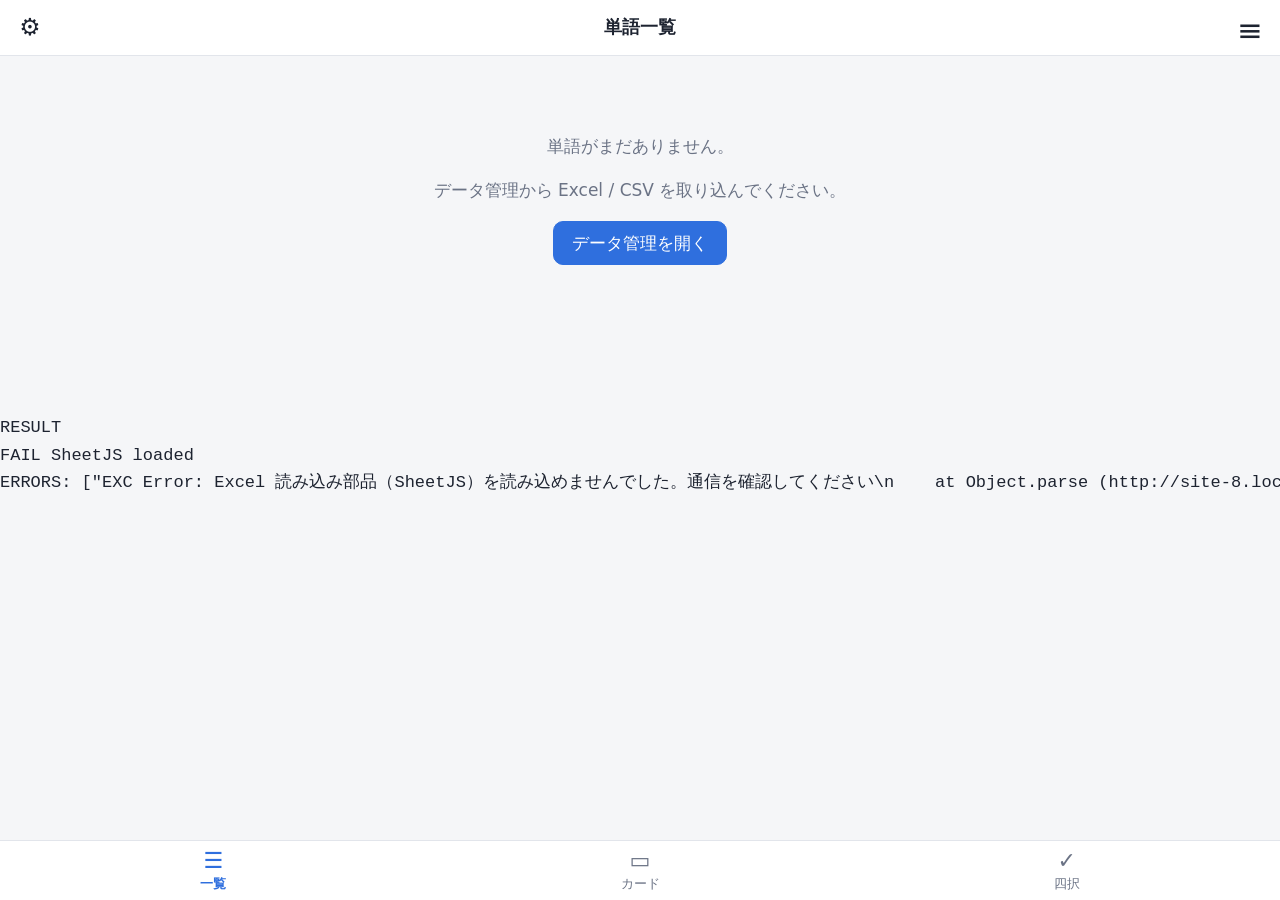
==== tests/app-test.html @ 32b2f0ba "自動テストを tests/ に追加 サンプルの単語で 一覧・絞り込み・カード・四択・バックアップ を自動で操作して確かめる（29項目）。  Co-Authored-By: Claude Opus 5." ====
<!doctype html>
<html lang="ja">
<head>
  <meta charset="utf-8">
  <meta name="viewport" content="width=device-width, initial-scale=1, viewport-fit=cover">
  <meta name="theme-color" content="#ffffff" media="(prefers-color-scheme: light)">
  <meta name="theme-color" content="#1c2029" media="(prefers-color-scheme: dark)">
  <meta name="apple-mobile-web-app-capable" content="yes">
  <meta name="mobile-web-app-capable" content="yes">
  <meta name="apple-mobile-web-app-title" content="英単語カード">
  <meta name="format-detection" content="telephone=no">
  <title>英単語カード</title>
  <link rel="stylesheet" href="../css/style.css">
</head>
<body>
  <header class="topbar">
    <button type="button" id="btn-manage" class="icon-btn" aria-label="データ管理">⚙</button>
    <h1 id="title">英単語カード</h1>
    <button type="button" id="btn-filter" class="icon-btn" aria-label="絞り込み">≡</button>
  </header>

  <main>
    <section id="view-list" class="view"></section>
    <section id="view-card" class="view" hidden></section>
    <section id="view-quiz" class="view" hidden></section>
    <section id="view-manage" class="view" hidden></section>
  </main>

  <nav class="tabbar">
    <button type="button" data-view="list"><span class="tab-icon">☰</span>一覧</button>
    <button type="button" data-view="card"><span class="tab-icon">▭</span>カード</button>
    <button type="button" data-view="quiz"><span class="tab-icon">✓</span>四択</button>
  </nav>

  <div id="filter-sheet" class="sheet" hidden>
    <div class="sheet-backdrop"></div>
    <div class="sheet-body" role="dialog" aria-label="絞り込み"></div>
  </div>

  <div id="toast" role="status" aria-live="polite"></div>

  <!-- テスト用：このページ（file://）の記録を消して、まっさらな状態から始める -->
  <script>Object.keys(localStorage).filter(k => k.startsWith("ewc.")).forEach(k => localStorage.removeItem(k));</script>
<script src="https://cdn.sheetjs.com/xlsx-0.20.3/package/dist/xlsx.full.min.js" integrity="sha384-EnyY0/GSHQGSxSgMwaIPzSESbqoOLSexfnSMN2AP+39Ckmn92stwABZynq1JyzdT" crossorigin="anonymous"></script>
  <script src="../js/ui.js"></script>
  <script src="../js/store.js"></script>
  <script src="../js/importer.js"></script>
  <script src="../js/filter.js"></script>
  <script src="../js/list.js"></script>
  <script src="../js/card.js"></script>
  <script src="../js/quiz.js"></script>
  <script src="../js/manage.js"></script>
  <script src="../js/app.js"></script>
<pre id="out"></pre>
<script>
const out = [];
const errs = [];
window.addEventListener('error', e => errs.push(e.message));
const log = (name, ok, extra='') => out.push((ok ? 'OK   ' : 'FAIL ') + name + ' ' + extra);
const $ = s => document.querySelector(s);
const $$ = s => [...document.querySelectorAll(s)];
try {
  log('SheetJS loaded', typeof XLSX !== 'undefined');
  const csv = `ID,英単語,日本語の意味,英語の意味,分類タグ,品詞,Unit,語の形
1,cook,料理する,to prepare food by heating it,料理,動詞,1,cook - cooked - cooked
2,boil,ゆでる・沸騰させる,to heat a liquid until it bubbles,料理,動詞,1,boil - boiled - boiled
3,recipe,レシピ・作り方,a set of instructions for cooking a dish,料理;本,名詞,1,
4,delicious,とてもおいしい,having a very pleasant taste,料理,形容詞,1,
5,ingredient,材料,one of the foods used to make a dish,料理,名詞,1,
6,go,行く,to move to another place,移動,動詞,2,go - went - gone
7,arrive,到着する,to reach a place,移動,動詞,2,arrive - arrived - arrived
8,station,駅,a place where trains stop,移動;建物,名詞,2,
9,quickly,速く,at a fast speed,,副詞,2,
10,ticket,切符,a piece of paper that lets you travel,移動,名詞,2,
11,heavy,重い,weighing a lot,,形容詞,3,heavy - heavier - heaviest
12,borrow,借りる,to take something and promise to return it,本,動詞,3,borrow - borrowed - borrowed
13,library,図書館,a building where you can read or borrow books,本；建物,名詞,3,
14,carefully,注意深く,,,副詞,3,
15,,エラー確認用の行,,,名詞,3,`;
  const rows = Importer.parse(new TextEncoder().encode(csv).buffer, 'x.csv');
  const r = Importer.analyze(rows);
  log('analyze counts', r.added.length === 14 && r.errors.length === 1, JSON.stringify({a:r.added.length,u:r.updated.length,e:r.errors}));
  log('tags split (full-width ;)', JSON.stringify(Store.word ? r.added[12].tags : '') === '["本","建物"]', JSON.stringify(r.added[12].tags));
  Importer.apply(r); App.dataChanged();
  const r2 = Importer.analyze(rows);
  log('reimport unchanged', r2.added.length === 0 && r2.updated.length === 0 && r2.unchanged === 14);

  App.show('list');
  log('list rows', $$('.word-item').length === 14);
  $('.word-row').click();
  log('expand', !!$('.word-item.open .mem-buttons'));
  $('.word-item.open [data-memory="3"]').click();
  log('memory set from list', Store.state('1').memory === 3 && Store.logCount() === 1);

  $('#btn-filter').click();
  [...$$('.chip')].find(c => c.dataset.group === 'pos' && c.dataset.value === '名詞').click();
  log('filter live count', $('.sheet-foot b').textContent === '5', $('.sheet-foot b').textContent);
  $('[data-action="apply"]').click();
  log('filter applied to list', $$('.word-item').length === 5 && $('#btn-filter').classList.contains('active'));
  $('#btn-filter').click(); $('[data-action="reset"]').click(); $('[data-action="apply"]').click();
  log('filter reset', $$('.word-item').length === 14);

  App.show('card');
  log('card front', $('.card-word').textContent === 'cook' && !$('.flashcard .detail'));
  $('#view-card [data-action="flip"]').click();
  log('card back + seen', !!$('.flashcard .detail') && Store.state('1').seen === 1);
  $('#view-card [data-memory="2"]').click();
  log('card next', $('#view-card .card-word').textContent === 'boil' && Store.state('1').memory === 2, $('main .view:not([hidden]) .progress-text').textContent);

  App.show('quiz');
  [...$$('.chip')].find(c => c.dataset.dir === 'reverse').click();
  log('reverse pool excludes no-en', $('.panel p.gap b').textContent === '13');
  [...$$('.chip')].find(c => c.dataset.dir === 'forward').click();
  [...$$('.chip')].find(c => c.dataset.count === '5').click();
  $('[data-action="start"]').click();
  log('quiz question', $$('.option').length === 4, $('main .view:not([hidden]) .progress-text').textContent);
  const texts = $$('.option').map(o => o.textContent);
  log('options distinct', new Set(texts).size === 4, texts.join(' / '));
  const realNow = Date.now; let off = 0; Date.now = () => realNow() + off;
  $('#view-quiz .option').click(); const logsBefore = Store.logCount(); $('#view-quiz [data-memory]').click();
  log('memory blocked right after answer', Store.logCount() === logsBefore && $$('#view-quiz .option:disabled').length === 4);
  off += 1000; $('#view-quiz [data-memory="1"]').click();
  log('memory press advances', $('main .view:not([hidden]) .progress-text').textContent.startsWith('2'));
  for (let i = 1; i < 5; i++) { $('#view-quiz .option').click(); off += 1000; $('#view-quiz [data-memory="1"]').click(); }
  log('quiz result', !!$('.score'), $('.score')?.textContent.replace(/\s+/g,' '));

  App.show('list');
  log('unit groups', $$('#view-list .group-unit').length === 3 && $$('#view-list .word-item').length === 14, $$('#view-list .group-unit').map(x=>x.textContent).join('|'));
  log('tag groups', $$('#view-list .group-tag').map(x=>x.textContent).join('|') === '#料理|#移動|タグなし|#本|タグなし', $$('#view-list .group-tag').map(x=>x.textContent).join('|'));
  log('en shown in row', $$('#view-list .word-def').length === 13);
  App.show('quiz');
  $('#view-quiz [data-action="setup"]').click();
  [...$$('#view-quiz .chip')].find(c => c.dataset.dir === 'en').click();
  $('#view-quiz [data-action="start"]').click();
  const opts = $$('#view-quiz .option').map(o => o.textContent);
  log('en-def question', opts.length === 4 && opts.every(t => /^[a-z ]+$/i.test(t)), opts.join(' / '));
  window.confirm = () => true;
  $('#view-quiz [data-action="quit"]').click();
  log('quit back to setup', !!$('#view-quiz [data-action="start"]'));
  window.confirm = () => false;
  const before = JSON.stringify(Object.fromEntries(Store.wordList().map(w => [w.id, Store.state(w.id)])));
  Store.rebuildStates();
  const after = JSON.stringify(Object.fromEntries(Store.wordList().map(w => [w.id, Store.state(w.id)])));
  log('rebuild from logs matches', before === after);
  const data = Store.exportData();
  Store.importData(JSON.parse(JSON.stringify(data)));
  log('export/import roundtrip', Store.logCount() === data.logs.length, 'logs=' + data.logs.length);
  const evil = { logs: [
    { at: 'x', id: '1', type: 'memory_change', detail: { from: 1, to: '<img src=x onerror=alert(1)>' } },
    { at: 'x', id: '2', type: 'hack' },
    { at: 'x', id: '3', type: 'memory_change', detail: { from: 1, to: 4 } },
  ], states: { '1': { memory: '<b>x</b>' } } };
  const skipped = Store.importData(evil);
  log('bad logs rejected', skipped === 2 && Store.state('1').memory === 1 && Store.state('3').memory === 4, 'skipped=' + skipped);
  log('SheetJS version', XLSX.version === '0.20.3', XLSX.version);
  App.show('manage');
  log('manage renders', !!$('#reset-all'));
} catch (e) { errs.push('EXC ' + e.stack); }
document.getElementById('out').textContent = 'RESULT\n' + out.join('\n') + '\nERRORS: ' + JSON.stringify(errs);
</script>
</body></html>
---- css/style.css ----
/* ===== 色とサイズの決まりごと ===== */
:root {
  --bg: #f5f6f8;
  --surface: #ffffff;
  --text: #1d2330;
  --muted: #6b7385;
  --line: #e2e5eb;
  --accent: #2f6fde;
  --accent-text: #ffffff;
  --good: #1f9d55;
  --bad: #d64545;
  --mem-1: #d64545;
  --mem-2: #e08a1e;
  --mem-3: #2f6fde;
  --mem-4: #1f9d55;
  --radius: 12px;
  --bar-h: 56px;
  --tab-h: 60px;
  /* ノッチ・ホームバーの分の余白 */
  --safe-top: env(safe-area-inset-top, 0px);
  --safe-bottom: env(safe-area-inset-bottom, 0px);
  color-scheme: light;
}

/* ダークの色。「自動」では端末の設定に合わせ、データ管理で選べば data-theme で固定する */
@media (prefers-color-scheme: dark) {
  :root:not([data-theme="light"]) {
    --bg: #12151b;
    --surface: #1c2029;
    --text: #e8ebf2;
    --muted: #9aa3b5;
    --line: #2c3240;
    --accent: #5b8ff0;
    --good: #3fbf76;
    --bad: #ef6b6b;
    --mem-1: #ef6b6b;
    --mem-2: #f0a443;
    --mem-3: #5b8ff0;
    --mem-4: #3fbf76;
    color-scheme: dark;
  }
}

:root[data-theme="dark"] {
  --bg: #12151b;
  --surface: #1c2029;
  --text: #e8ebf2;
  --muted: #9aa3b5;
  --line: #2c3240;
  --accent: #5b8ff0;
  --good: #3fbf76;
  --bad: #ef6b6b;
  --mem-1: #ef6b6b;
  --mem-2: #f0a443;
  --mem-3: #5b8ff0;
  --mem-4: #3fbf76;
  color-scheme: dark;
}

/* ===== 土台 ===== */
* { box-sizing: border-box; }

/* 文字の大きさの基準。rem で書いた大きさは、すべてこれに比例する */
html { font-size: 17px; }

html, body { margin: 0; }

body {
  background: var(--bg);
  color: var(--text);
  font-family: system-ui, -apple-system, "Hiragino Sans", "Noto Sans JP", sans-serif;
  font-size: 1rem;
  line-height: 1.6;
  -webkit-tap-highlight-color: transparent;
}

/* パネルを開いている間は後ろの画面を動かさない */
body.no-scroll { overflow: hidden; }

button, select, input { font: inherit; color: inherit; }

/* ダブルタップでの拡大を止め、タップへの反応を速くする */
button, label, select { touch-action: manipulation; }

/* 押した手ごたえ */
button:not(:disabled):active, label.btn:active { transform: scale(.97); }

main {
  max-width: 600px;
  margin: 0 auto;
  padding: calc(var(--bar-h) + var(--safe-top) + 12px) 16px calc(var(--tab-h) + var(--safe-bottom) + 24px);
}

h2 { font-size: 1.05rem; margin: 0 0 8px; }

.muted { color: var(--muted); font-size: .9rem; }
.center { text-align: center; }
.gap { margin-top: 16px; }

/* ===== 上のバー ===== */
.topbar {
  position: fixed;
  inset: 0 0 auto 0;
  height: calc(var(--bar-h) + var(--safe-top));
  display: flex;
  align-items: center;
  justify-content: space-between;
  padding: var(--safe-top) max(8px, env(safe-area-inset-right, 0px)) 0 max(8px, env(safe-area-inset-left, 0px));
  background: var(--surface);
  border-bottom: 1px solid var(--line);
  z-index: 10;
}

.topbar h1 { font-size: 1.05rem; margin: 0; }

.icon-btn {
  position: relative;
  width: 44px;
  height: 44px;
  border: none;
  background: none;
  font-size: 1.4rem;
  border-radius: 50%;
  cursor: pointer;
}

#btn-filter { font-size: 1.8rem; }
#btn-filter.active { color: var(--accent); }

/* 絞り込み中の印 */
#btn-filter.active::after {
  content: "";
  position: absolute;
  top: 8px;
  right: 8px;
  width: 8px;
  height: 8px;
  border-radius: 50%;
  background: var(--accent);
}

/* ===== 下のタブ ===== */
.tabbar {
  position: fixed;
  inset: auto 0 0 0;
  height: calc(var(--tab-h) + var(--safe-bottom));
  padding-bottom: var(--safe-bottom);
  display: flex;
  background: var(--surface);
  border-top: 1px solid var(--line);
  z-index: 10;
}

.tabbar button {
  flex: 1;
  border: none;
  background: none;
  display: flex;
  flex-direction: column;
  align-items: center;
  justify-content: center;
  font-size: .78rem;
  color: var(--muted);
  cursor: pointer;
}

.tabbar .tab-icon { font-size: 1.3rem; line-height: 1.2; }
.tabbar button.active { color: var(--accent); font-weight: 600; }

/* ===== 部品 ===== */
.panel {
  background: var(--surface);
  border: 1px solid var(--line);
  border-radius: var(--radius);
  padding: 16px;
  margin-bottom: 12px;
}

.btn {
  display: inline-flex;
  align-items: center;
  justify-content: center;
  min-height: 44px;
  padding: 0 18px;
  border: 1px solid var(--line);
  border-radius: 10px;
  background: var(--surface);
  cursor: pointer;
}

.btn.primary { background: var(--accent); border-color: var(--accent); color: var(--accent-text); }
.btn.danger { color: var(--bad); border-color: var(--bad); }
.btn.small { min-height: 36px; padding: 0 14px; font-size: .9rem; }
.btn.block { width: 100%; }
.btn:disabled { opacity: .45; cursor: default; }

.row { display: flex; gap: 8px; flex-wrap: wrap; }
.row .btn { flex: 1; }

select {
  min-height: 40px;
  padding: 0 8px;
  border: 1px solid var(--line);
  border-radius: 8px;
  background: var(--surface);
}

.chips { display: flex; flex-wrap: wrap; gap: 6px; }

.chip {
  min-height: 38px;
  padding: 0 14px;
  border: 1px solid var(--line);
  border-radius: 999px;
  background: var(--surface);
  cursor: pointer;
}

.chip[aria-pressed="true"] { background: var(--accent); border-color: var(--accent); color: var(--accent-text); }

.empty { text-align: center; color: var(--muted); padding: 48px 8px; }

.progress {
  height: 4px;
  margin-bottom: 12px;
  border-radius: 2px;
  background: var(--line);
  overflow: hidden;
}

.progress span { display: block; height: 100%; background: var(--accent); transition: width .2s; }

#toast {
  position: fixed;
  left: 50%;
  bottom: calc(var(--tab-h) + var(--safe-bottom) + 16px);
  transform: translate(-50%, 20px);
  max-width: calc(100% - 32px);
  padding: 10px 16px;
  border-radius: 10px;
  background: var(--text);
  color: var(--bg);
  font-size: .9rem;
  opacity: 0;
  pointer-events: none;
  transition: opacity .2s, transform .2s;
  z-index: 30;
}

#toast.show { opacity: 1; transform: translate(-50%, 0); }

/* ===== 単語の詳細（一覧・カード・四択で共通） ===== */
/* 品詞・Unit・分類タグ */
.tags { display: flex; flex-wrap: wrap; gap: 6px; margin-bottom: 12px; }

.tag {
  display: inline-block;
  padding: 2px 10px;
  border-radius: 999px;
  font-size: .85rem;
  line-height: 1.6;
  background: var(--bg);
  border: 1px solid var(--line);
  color: var(--muted);
  white-space: nowrap;
}

.tag-pos { background: var(--accent); border-color: var(--accent); color: var(--accent-text); }
.tag-unit { border-color: var(--accent); color: var(--accent); background: none; }

/* 意味・語の形：見出しを上、中身を下に積む（狭い画面でも中身を広く使える） */
.detail { margin: 0; }
.detail dt { color: var(--muted); font-size: .78rem; }
.detail dd { margin: 0 0 10px; font-size: 1.05rem; overflow-wrap: anywhere; }
.detail dd:last-child { margin-bottom: 0; }

/* ===== 記憶度 ===== */
.mem {
  display: inline-block;
  font-size: .8rem;
  padding: 1px 8px;
  border-radius: 999px;
  border: 1px solid currentColor;
  white-space: nowrap;
}

.mem-1 { color: var(--mem-1); }
.mem-2 { color: var(--mem-2); }
.mem-3 { color: var(--mem-3); }
.mem-4 { color: var(--mem-4); }

.mem-buttons { display: grid; grid-template-columns: repeat(4, 1fr); gap: 6px; }

.mem-btn {
  display: flex;
  flex-direction: column;
  align-items: center;
  min-height: 60px;
  padding: 6px 2px;
  border: 2px solid currentColor;
  border-radius: 10px;
  background: var(--surface);
  cursor: pointer;
}

.mem-btn b { font-size: 1.2rem; line-height: 1.2; }
.mem-btn small { font-size: .78rem; }
.mem-btn.current { background: currentColor; }
.mem-btn.current b, .mem-btn.current small { color: var(--surface); }

/* ===== 単語一覧 ===== */
.list-head {
  display: flex;
  align-items: center;
  justify-content: space-between;
  margin-bottom: 8px;
}

.word-list {
  list-style: none;
  margin: 0;
  padding: 0;
  background: var(--surface);
  border: 1px solid var(--line);
  border-radius: var(--radius);
  overflow: clip; /* hidden だと Unit 見出しが上に貼りつかない */
}

.word-item + .word-item { border-top: 1px solid var(--line); }

.word-row {
  display: flex;
  align-items: center;
  gap: 10px;
  width: 100%;
  min-height: 56px;
  padding: 10px 12px;
  border: none;
  background: none;
  text-align: left;
  cursor: pointer;
}

.word-row:active { background: var(--bg); transform: none; }

.word-main { flex: 1; min-width: 0; display: flex; flex-direction: column; }
.word-en { font-weight: 600; font-size: 1.15rem; }
.word-ja { color: var(--muted); font-size: .95rem; overflow: hidden; text-overflow: ellipsis; white-space: nowrap; }

/* 英語の意味は、閉じている間は2行まで */
.word-def {
  color: var(--muted);
  font-size: .88rem;
  line-height: 1.4;
  display: -webkit-box;
  -webkit-line-clamp: 2;
  -webkit-box-orient: vertical;
  overflow: hidden;
}

.word-item.open .word-ja { white-space: normal; }
.word-item.open .word-def { display: block; }

/* 右側：記憶度と、その下に四択の正解数（正解/出題数） */
.word-side { flex: none; display: flex; flex-direction: column; align-items: flex-end; gap: 2px; }
.word-score { font-size: .8rem; color: var(--muted); font-variant-numeric: tabular-nums; }

.seen-mark {
  flex: none;
  width: 10px;
  height: 10px;
  border-radius: 50%;
  border: 2px solid var(--line);
}

.seen-mark.seen { background: var(--accent); border-color: var(--accent); }

.word-body { padding: 0 12px 14px 32px; }
.word-body .muted { margin: 8px 0; }

/* 区切り（Unit は画面上部に貼りつく） */
.group-unit {
  position: sticky;
  top: calc(var(--bar-h) + var(--safe-top));
  z-index: 1;
  display: flex;
  justify-content: space-between;
  align-items: baseline;
  padding: 8px 12px;
  background: var(--accent);
  color: var(--accent-text);
  font-weight: 700;
}

.group-unit span { font-size: .8rem; font-weight: 400; }

.group-tag {
  padding: 4px 12px;
  background: var(--bg);
  border-top: 1px solid var(--line);
  border-bottom: 1px solid var(--line);
  color: var(--muted);
  font-size: .82rem;
  font-weight: 600;
}

.group-tag + .word-item { border-top: none; }

/* ===== 絞り込みパネル（下から出るシート） ===== */
.sheet { position: fixed; inset: 0; z-index: 20; }
.sheet[hidden] { display: none; }
.sheet-backdrop { position: absolute; inset: 0; background: rgb(0 0 0 / .4); }

.sheet-body {
  position: absolute;
  inset: auto 0 0 0;
  max-width: 600px;
  max-height: 85vh;
  max-height: 85dvh;
  margin: 0 auto;
  display: flex;
  flex-direction: column;
  background: var(--surface);
  border-radius: 16px 16px 0 0;
}

.sheet-head {
  display: flex;
  align-items: center;
  justify-content: space-between;
  padding: 8px 8px 0 16px;
}

.sheet-head h2 { margin: 0; }

.sheet-scroll { overflow-y: auto; overscroll-behavior: contain; padding: 0 16px 8px; }
.sheet-scroll h3 { font-size: .85rem; color: var(--muted); margin: 14px 0 6px; }

.sheet-foot {
  display: flex;
  align-items: center;
  gap: 8px;
  padding: 12px 16px calc(12px + var(--safe-bottom));
  border-top: 1px solid var(--line);
}

.sheet-foot span { flex: 1; }

/* ===== カード閲覧 ===== */
/* カードは表も裏も同じ高さにして、すぐ下のボタンの位置をそろえる。
   裏の中身が長いときだけカードが伸びる */
.flashcard {
  display: flex;
  flex-direction: column;
  min-height: 40vh;
  min-height: 40dvh;
  padding: 24px 20px;
  margin-bottom: 12px;
  background: var(--surface);
  border: 1px solid var(--line);
  border-radius: 16px;
  box-shadow: 0 2px 10px rgb(0 0 0 / .06);
  touch-action: pan-y;
  user-select: none;
}

.card-word {
  font-size: 2.2rem;
  font-weight: 700;
  text-align: center;
  overflow-wrap: anywhere;
}

/* 表：単語をカードの真ん中に、案内を下端に */
.flashcard.front .card-word { margin: auto 0; font-size: 2.8rem; }
.card-hint { text-align: center; margin: 0; }

/* 裏：辞書の見出しのように、上から読み下ろす */
.flashcard.back .card-word { font-size: 2rem; text-align: left; margin-bottom: 8px; }
.flashcard.back .detail dd { font-size: 1.2rem; margin-bottom: 14px; }
.card-word.small { font-size: 1.6rem; margin-bottom: 16px; }

.card-nav { display: grid; grid-template-columns: 1fr 1.6fr 1fr; gap: 8px; }
.card-nav .btn { min-height: 52px; }
.card-foot .muted { margin: 0 0 8px; }

/* ===== 定義四択 ===== */
/* 回答前：画面を縦に埋め、選択肢を下側（親指の届く位置）に置く */
.quiz-stage {
  display: flex;
  flex-direction: column;
  min-height: calc(100vh - var(--bar-h) - var(--tab-h) - 36px);
  min-height: calc(100dvh - var(--bar-h) - var(--safe-top) - var(--tab-h) - var(--safe-bottom) - 36px);
}

/* 回答後：問題と選択肢を上に詰め、下に詳細と記憶度ボタンを出す */
.quiz-stage.answered { min-height: 0; }
.quiz-stage.answered .quiz-prompt {
  flex: none;
  flex-direction: row;
  flex-wrap: wrap;
  align-items: center;
  gap: 4px 12px;
  min-height: 0;
  padding: 10px 14px;
}

.quiz-stage.answered .quiz-prompt .card-word { font-size: 1.7rem; text-align: left; }
.quiz-stage.answered .verdict { position: static; }
.quiz-stage.answered .options { gap: 6px; }
.quiz-stage.answered .option { min-height: 46px; padding: 6px 14px; }
.quiz-stage.answered + .panel { padding: 12px 14px; margin-bottom: 8px; }
.quiz-stage.answered ~ .muted { margin: 0 0 8px; }

.quiz-prompt {
  position: relative;
  flex: 1;
  display: flex;
  flex-direction: column;
  justify-content: center;
  min-height: 160px;
  padding: 20px 16px;
  margin-bottom: 12px;
  background: var(--surface);
  border: 1px solid var(--line);
  border-radius: 16px;
}

.quiz-prompt .card-word { font-size: 2.6rem; }
.quiz-prompt .muted { margin: 0 0 4px; }
.quiz-en { font-size: 1.3rem; margin: 0; }


.options { display: grid; gap: 8px; margin-bottom: 12px; }

.option {
  min-height: 56px;
  padding: 10px 14px;
  border: 2px solid var(--line);
  border-radius: 12px;
  background: var(--surface);
  font-size: 1.05rem;
  text-align: left;
  cursor: pointer;
}

.option:disabled { cursor: default; opacity: .6; }
.option.correct { border-color: var(--good); color: var(--good); font-weight: 600; opacity: 1; }
.option.wrong { border-color: var(--bad); color: var(--bad); opacity: 1; }

/* 正誤は問題の枠の左上に出す */
.verdict {
  position: absolute;
  top: 12px;
  left: 12px;
  padding: 2px 12px;
  border-radius: 999px;
  font-weight: 700;
  color: var(--accent-text);
}

.verdict.good { background: var(--good); }
.verdict.bad { background: var(--bad); }

.score { font-size: 1.1rem; margin: 0; }
.score b { font-size: 2rem; }

.miss-list { margin: 0; padding-left: 20px; }

/* ===== データ管理 ===== */
.file-btn { margin: 8px 0; }
.row .file-btn { margin: 0; }

.preview { margin-top: 12px; padding-top: 12px; border-top: 1px solid var(--line); }
.preview-counts { margin: 4px 0 8px; }

.errors { margin-bottom: 12px; font-size: .9rem; color: var(--bad); }
.errors ul { margin: 4px 0; padding-left: 20px; max-height: 200px; overflow: auto; }

/* ===== 環境ごとの調整 ===== */
/* マウスのある環境だけホバーを出す */
@media (hover: hover) {
  .btn:not(:disabled):hover, .chip:hover, .option:not(:disabled):hover { border-color: var(--accent); }
  .word-row:hover { background: var(--bg); }
}

/* 横幅の狭い端末 */
@media (max-width: 360px) {
  .card-word { font-size: 1.8rem; }
  .sheet-foot .btn { padding: 0 12px; }
}
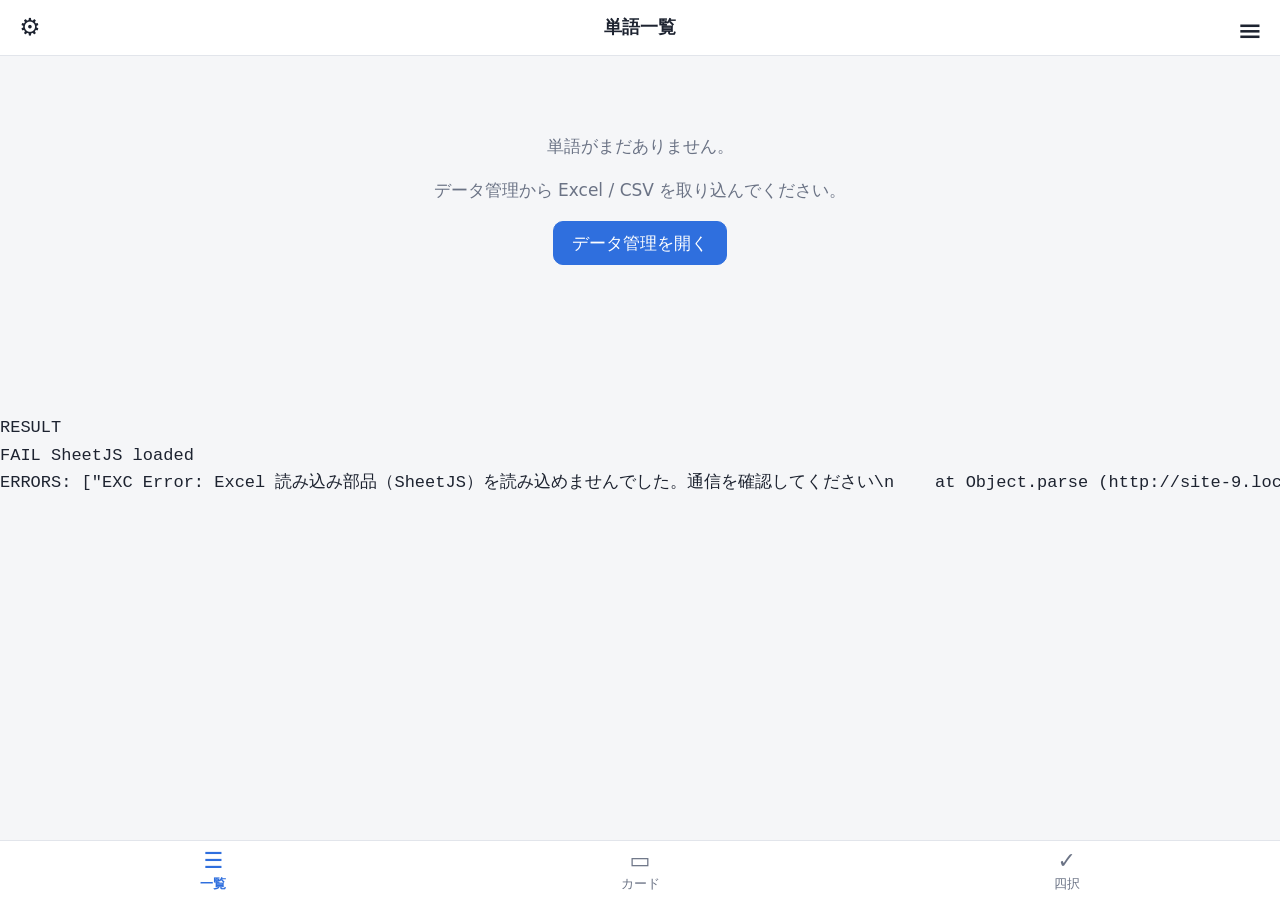
==== commit 3f9f1593: "効果音を追加 画面の切り替えは shu、四択の正解・不正解は maru・batsu、 絞り込み・設定・一覧の操作は pon、カード・四択のボタンは kachi。 Web Audio で鳴らし、データ管" ====
--- a/tests/app-test.html
+++ b/tests/app-test.html
@@ -44,6 +44,7 @@
 <script src="https://cdn.sheetjs.com/xlsx-0.20.3/package/dist/xlsx.full.min.js" integrity="sha384-EnyY0/GSHQGSxSgMwaIPzSESbqoOLSexfnSMN2AP+39Ckmn92stwABZynq1JyzdT" crossorigin="anonymous"></script>
   <script src="../js/ui.js"></script>
   <script src="../js/store.js"></script>
+  <script src="../js/sound.js"></script>
   <script src="../js/importer.js"></script>
   <script src="../js/filter.js"></script>
   <script src="../js/list.js"></script>
@@ -61,6 +62,7 @@
 const $$ = s => [...document.querySelectorAll(s)];
 try {
   log('SheetJS loaded', typeof XLSX !== 'undefined');
+  const played = []; Sound.play = name => played.push(name); // 音は鳴らさず、呼ばれた名前だけ記録する
   const csv = `ID,英単語,日本語の意味,英語の意味,分類タグ,品詞,Unit,語の形
 1,cook,料理する,to prepare food by heating it,料理,動詞,1,cook - cooked - cooked
 2,boil,ゆでる・沸騰させる,to heat a liquid until it bubbles,料理,動詞,1,boil - boiled - boiled
@@ -153,6 +155,9 @@
   const skipped = Store.importData(evil);
   log('bad logs rejected', skipped === 2 && Store.state('1').memory === 1 && Store.state('3').memory === 4, 'skipped=' + skipped);
   log('SheetJS version', XLSX.version === '0.20.3', XLSX.version);
+  document.querySelector('.tabbar [data-view="list"]').click();
+  document.querySelector('.tabbar [data-view="card"]').click();
+  log('sounds called', ['shu', 'pon', 'kachi', 'maru', 'batsu'].every(n => played.includes(n)) || (['shu', 'pon', 'kachi'].every(n => played.includes(n)) && (played.includes('maru') || played.includes('batsu'))), [...new Set(played)].join(','));
   App.show('manage');
   log('manage renders', !!$('#reset-all'));
 } catch (e) { errs.push('EXC ' + e.stack); }
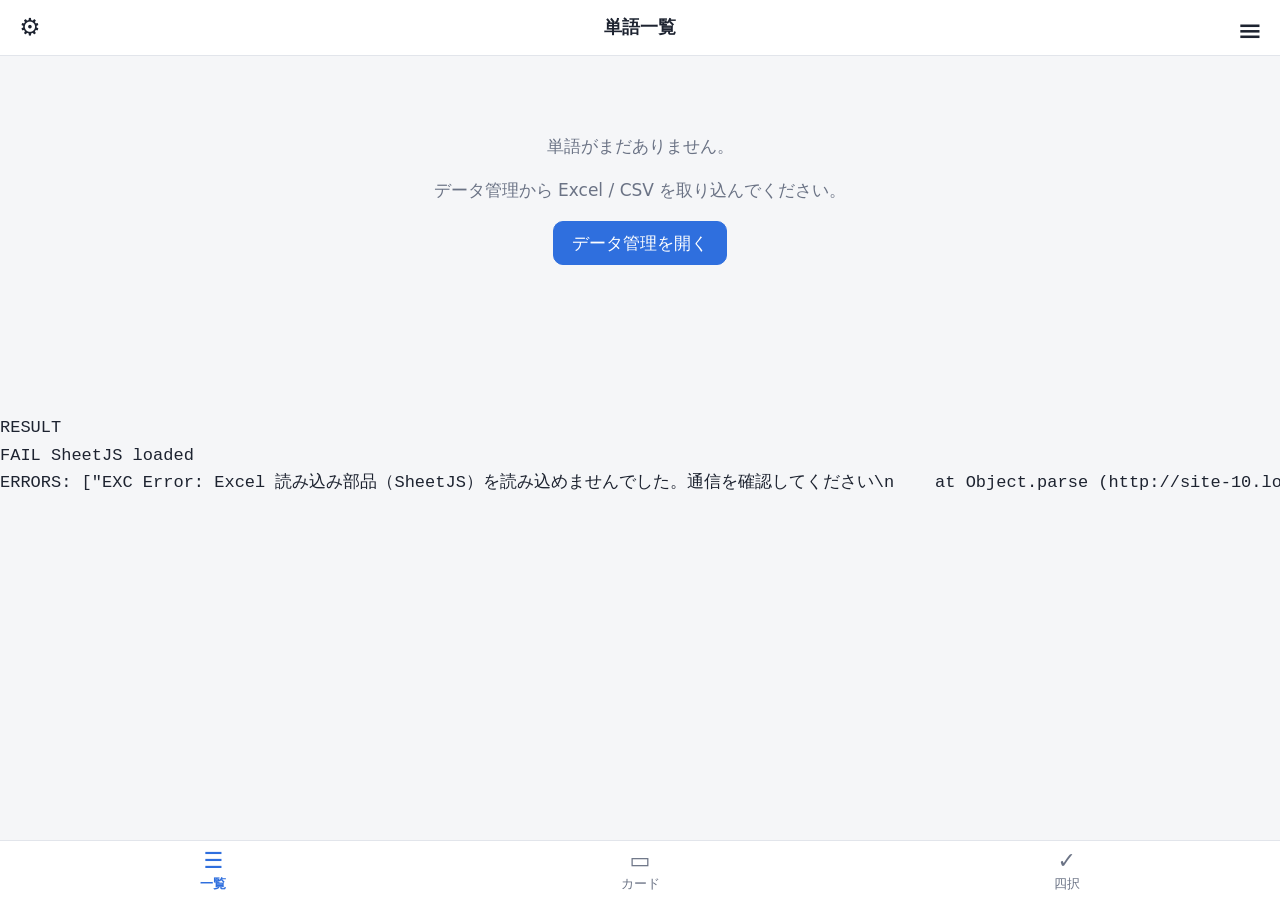
==== commit 3ee5f09f: "忘却曲線の復習日の計算と、絞り込みの「今日の復習だけ」を追加 次の復習日＝最後に学んだ日＋記憶度に応じた日数（1→1日・2→3日・3→7日・4→14日）。 まだ学んでいない単語は復習の対象にしない（S" ====
--- a/tests/app-test.html
+++ b/tests/app-test.html
@@ -45,6 +45,7 @@
   <script src="../js/ui.js"></script>
   <script src="../js/store.js"></script>
   <script src="../js/sound.js"></script>
+  <script src="../js/review.js"></script>
   <script src="../js/importer.js"></script>
   <script src="../js/filter.js"></script>
   <script src="../js/list.js"></script>
@@ -158,6 +159,16 @@
   document.querySelector('.tabbar [data-view="list"]').click();
   document.querySelector('.tabbar [data-view="card"]').click();
   log('sounds called', ['shu', 'pon', 'kachi', 'maru', 'batsu'].every(n => played.includes(n)) || (['shu', 'pon', 'kachi'].every(n => played.includes(n)) && (played.includes('maru') || played.includes('batsu'))), [...new Set(played)].join(','));
+  const tenDaysAgo = new Date(Date.now() - 10 * 864e5).toISOString();
+  Store.importData({ logs: [
+    { at: tenDaysAgo, id: '1', type: 'memory_change', detail: { from: 1, to: 2 } },
+    { at: new Date().toISOString(), id: '2', type: 'card_view', detail: null },
+  ] });
+  log('review due', Review.isDue('1') && !Review.isDue('2') && Review.dueDay('3') === null, `1=${Review.dueDay('1')} 2=${Review.dueDay('2')}`);
+  Filter.preset({ due: true }); App.show('list');
+  log('due filter', $$('#view-list .word-item').length === 1 && $('#btn-filter').classList.contains('active'));
+  Filter.preset({}); App.show('list');
+  log('preset reset', $$('#view-list .word-item').length === 14);
   App.show('manage');
   log('manage renders', !!$('#reset-all'));
 } catch (e) { errs.push('EXC ' + e.stack); }
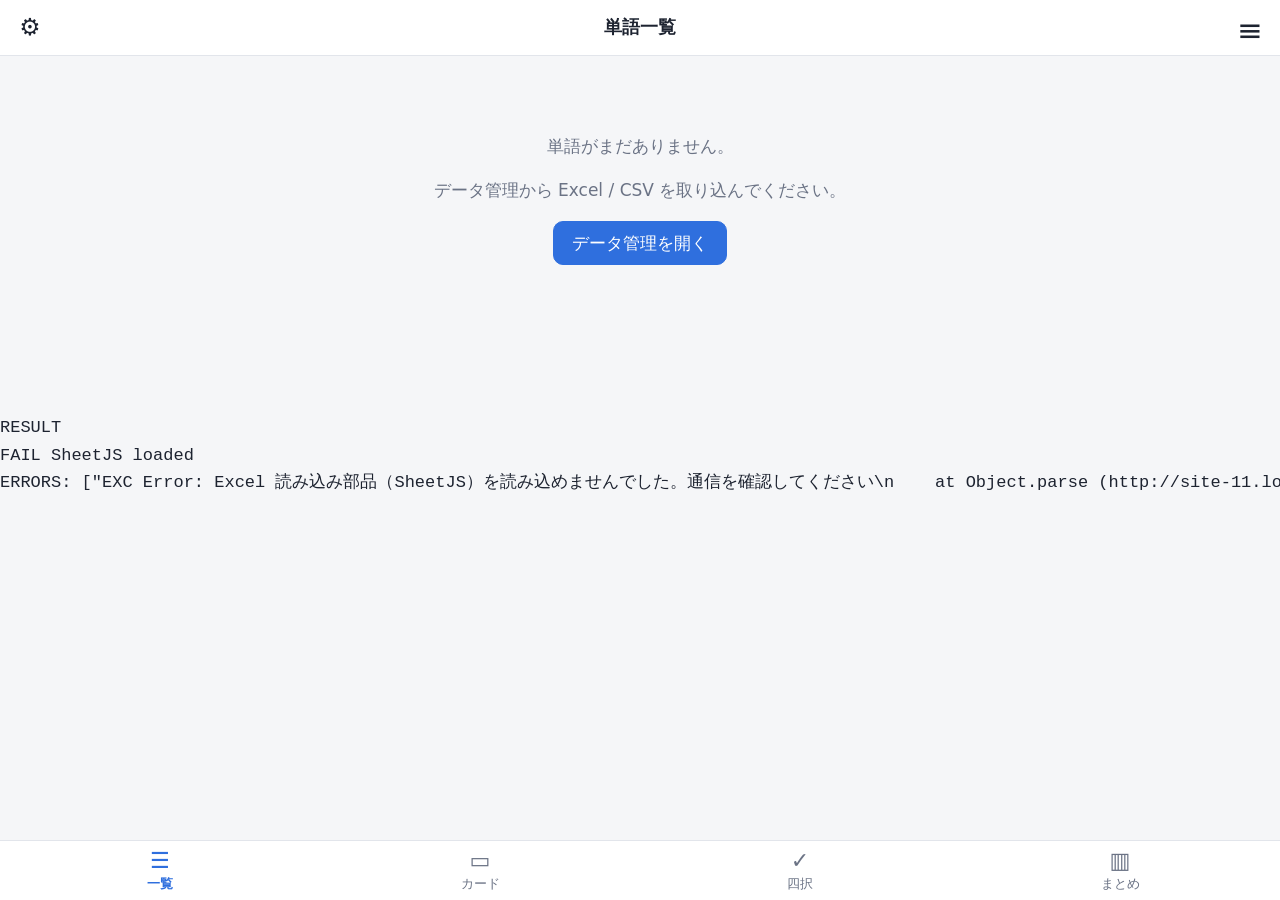
==== commit e5be11c7: "まとめのタブを追加 今日の復習とこの先7日の予定、連続日数・日別の学習数、記憶度の分布と Unit 別の進み具合、 四択の正答率の推移と苦手な単語を、学習状態とログから計算して表示する（SPEC 5." ====
--- a/tests/app-test.html
+++ b/tests/app-test.html
@@ -23,6 +23,7 @@
     <section id="view-list" class="view"></section>
     <section id="view-card" class="view" hidden></section>
     <section id="view-quiz" class="view" hidden></section>
+    <section id="view-summary" class="view" hidden></section>
     <section id="view-manage" class="view" hidden></section>
   </main>
 
@@ -30,6 +31,7 @@
     <button type="button" data-view="list"><span class="tab-icon">☰</span>一覧</button>
     <button type="button" data-view="card"><span class="tab-icon">▭</span>カード</button>
     <button type="button" data-view="quiz"><span class="tab-icon">✓</span>四択</button>
+    <button type="button" data-view="summary"><span class="tab-icon">▥</span>まとめ</button>
   </nav>
 
   <div id="filter-sheet" class="sheet" hidden>
@@ -51,6 +53,7 @@
   <script src="../js/list.js"></script>
   <script src="../js/card.js"></script>
   <script src="../js/quiz.js"></script>
+  <script src="../js/summary.js"></script>
   <script src="../js/manage.js"></script>
   <script src="../js/app.js"></script>
 <pre id="out"></pre>
@@ -169,6 +172,15 @@
   log('due filter', $$('#view-list .word-item').length === 1 && $('#btn-filter').classList.contains('active'));
   Filter.preset({}); App.show('list');
   log('preset reset', $$('#view-list .word-item').length === 14);
+  App.show('summary');
+  log('summary due count', $('#view-summary .hero-num').textContent.trim().startsWith('1'), $('#view-summary .hero-num').textContent.trim());
+  log('summary stats', $$('#view-summary .stat-value')[0].textContent.startsWith('1') && $$('#view-summary .stat-value')[1].textContent.startsWith('1'), $$('#view-summary .stat-value').map(x => x.textContent).join(' / '));
+  log('summary charts', $$('#view-summary .chart').length === 3 && $$('#view-summary .unit-rows li').length === 3);
+  $$('#view-summary .col')[0].click();
+  log('column caption', $('#view-summary .chart-caption').textContent.startsWith('今日'), $('#view-summary .chart-caption').textContent);
+  $('#view-summary [data-action="review"]').click();
+  log('review → card', !$('#view-card').hidden && $('#view-card .progress-text').textContent.trim() === '1 ／ 1', $('#view-card .progress-text')?.textContent);
+  Filter.preset({});
   App.show('manage');
   log('manage renders', !!$('#reset-all'));
 } catch (e) { errs.push('EXC ' + e.stack); }
--- a/css/style.css
+++ b/css/style.css
@@ -567,6 +567,96 @@
 
 .miss-list { margin: 0; padding-left: 20px; }
 
+/* ===== まとめ ===== */
+.panel h3 { font-size: .85rem; color: var(--muted); margin: 18px 0 8px; }
+.note { margin: 8px 0 0; font-size: .8rem; }
+
+/* いちばん大事な1つの数字（今日の復習） */
+.hero-num { font-size: 3.2rem; font-weight: 700; line-height: 1.1; margin: 4px 0 12px; }
+.hero-num small { font-size: 1rem; font-weight: 400; color: var(--muted); }
+
+.stats { display: grid; grid-template-columns: repeat(auto-fit, minmax(90px, 1fr)); gap: 8px; }
+.stat { display: flex; flex-direction: column; padding: 8px 10px; background: var(--bg); border-radius: 10px; }
+.stat-label { font-size: .78rem; color: var(--muted); }
+.stat-value { font-size: 1.5rem; font-weight: 600; line-height: 1.3; }
+.stat-value small { font-size: .85rem; font-weight: 400; color: var(--muted); }
+
+/* 縦棒グラフ：棒は細め（最大 24px）、先端だけ丸め、根元は1本の基準線から */
+.chart-plot {
+  position: relative;
+  display: flex;
+  align-items: flex-end;
+  gap: 2px;
+  height: 120px;
+  padding-top: 18px;
+  border-bottom: 1px solid var(--line);
+}
+
+.chart-max {
+  position: absolute;
+  top: 0;
+  left: 0;
+  font-size: .72rem;
+  color: var(--muted);
+  border-top: 1px solid var(--line);
+  width: 100%;
+  padding-top: 1px;
+}
+
+.col {
+  flex: 1;
+  display: flex;
+  justify-content: center;
+  align-items: flex-end;
+  height: 100%;
+  padding: 0;
+  border: none;
+  background: none;
+  cursor: pointer;
+}
+
+.col-bar { width: 100%; max-width: 24px; background: var(--accent); border-radius: 4px 4px 0 0; }
+.col.selected .col-bar { background: var(--text); }
+.col.selected { background: var(--bg); }
+.col:active { transform: none; }
+
+.chart-axis { display: flex; gap: 2px; margin-top: 4px; }
+.chart-axis span { flex: 1; text-align: center; font-size: .7rem; color: var(--muted); white-space: nowrap; }
+
+.chart-caption { margin: 6px 0 0; font-size: .85rem; min-height: 1.4em; }
+
+.chart-table { margin-top: 4px; font-size: .82rem; color: var(--muted); }
+.chart-table table { border-collapse: collapse; margin-top: 4px; }
+.chart-table th, .chart-table td { padding: 2px 12px 2px 0; text-align: left; font-weight: 400; }
+
+/* 記憶度の積み上げ帯：区切りは線ではなく 2px のすき間 */
+.stack { display: flex; gap: 2px; height: 20px; }
+.stack.thin { height: 10px; flex: 1; }
+.seg:first-child { border-radius: 4px 0 0 4px; }
+.seg:last-child { border-radius: 0 4px 4px 0; }
+.seg:only-child { border-radius: 4px; }
+
+.mem-bg-1 { background: var(--mem-1); }
+.mem-bg-2 { background: var(--mem-2); }
+.mem-bg-3 { background: var(--mem-3); }
+.mem-bg-4 { background: var(--mem-4); }
+
+.legend { display: grid; grid-template-columns: repeat(2, 1fr); gap: 4px 12px; margin: 10px 0 0; padding: 0; list-style: none; font-size: .88rem; }
+.legend li { display: flex; align-items: center; gap: 6px; }
+.legend b { margin-left: auto; font-weight: 600; }
+.swatch { flex: none; width: 10px; height: 10px; border-radius: 3px; }
+
+.unit-rows { margin: 0; padding: 0; list-style: none; display: grid; gap: 8px; }
+.unit-rows li { display: flex; align-items: center; gap: 10px; font-size: .85rem; }
+.unit-name { flex: none; width: 52px; }
+.unit-done { flex: none; width: 92px; text-align: right; color: var(--muted); font-variant-numeric: tabular-nums; }
+
+.weak-list { margin: 0; padding: 0; list-style: none; }
+.weak-list li { display: flex; align-items: baseline; gap: 8px; padding: 4px 0; border-bottom: 1px solid var(--line); }
+.weak-list li:last-child { border-bottom: none; }
+.weak-word { flex: 1; min-width: 0; display: flex; flex-wrap: wrap; gap: 0 8px; }
+.weak-word span { color: var(--muted); font-size: .88rem; }
+
 /* ===== データ管理 ===== */
 .file-btn { margin: 8px 0; }
 .row .file-btn { margin: 0; }
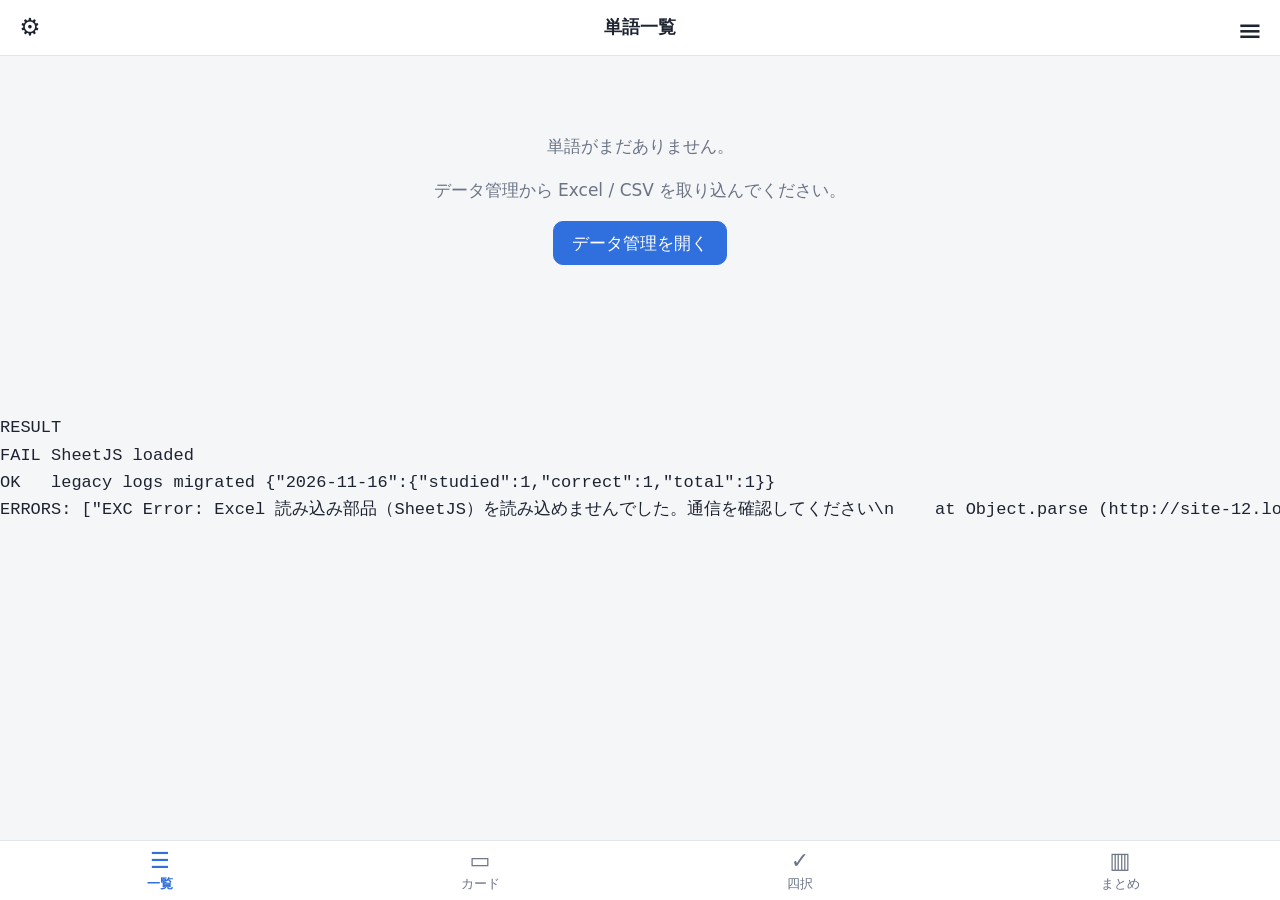
==== commit a83b672b: "記録を「単語ごとの最新（上書き）＋1日1行の集計」に作り替える 操作1件ずつのログをやめ、日別の集計（学んだ語数・四択の正解数・答えた数）だけを残す。 学習状態と日別の集計は同じ apply を通して" ====
--- a/tests/app-test.html
+++ b/tests/app-test.html
@@ -42,7 +42,12 @@
   <div id="toast" role="status" aria-live="polite"></div>
 
   <!-- テスト用：このページ（file://）の記録を消して、まっさらな状態から始める -->
-  <script>Object.keys(localStorage).filter(k => k.startsWith("ewc.")).forEach(k => localStorage.removeItem(k));</script>
+  <script>
+    Object.keys(localStorage).filter(k => k.startsWith("ewc.")).forEach(k => localStorage.removeItem(k));
+    // 以前の形式のログを1件置き、起動時に日別の集計へ変わるかを確かめる（辞書にない ID なので画面には出ない）
+    window.legacyDay = new Date(Date.now() - 20 * 864e5);
+    localStorage.setItem("ewc.logs", JSON.stringify([{ at: legacyDay.toISOString(), id: "901", type: "quiz_answer", detail: { correct: true, chosen: "x" } }]));
+  </script>
 <script src="https://cdn.sheetjs.com/xlsx-0.20.3/package/dist/xlsx.full.min.js" integrity="sha384-EnyY0/GSHQGSxSgMwaIPzSESbqoOLSexfnSMN2AP+39Ckmn92stwABZynq1JyzdT" crossorigin="anonymous"></script>
   <script src="../js/ui.js"></script>
   <script src="../js/store.js"></script>
@@ -66,6 +71,8 @@
 const $$ = s => [...document.querySelectorAll(s)];
 try {
   log('SheetJS loaded', typeof XLSX !== 'undefined');
+  const legacyKey = UI.dayKey(window.legacyDay);
+  log('legacy logs migrated', localStorage.getItem('ewc.logs') === null && Store.daily()[legacyKey]?.studied === 1 && Store.daily()[legacyKey]?.total === 1 && Store.state('901').correct === 1, JSON.stringify(Store.daily()));
   const played = []; Sound.play = name => played.push(name); // 音は鳴らさず、呼ばれた名前だけ記録する
   const csv = `ID,英単語,日本語の意味,英語の意味,分類タグ,品詞,Unit,語の形
 1,cook,料理する,to prepare food by heating it,料理,動詞,1,cook - cooked - cooked
@@ -96,7 +103,7 @@
   $('.word-row').click();
   log('expand', !!$('.word-item.open .mem-buttons'));
   $('.word-item.open [data-memory="3"]').click();
-  log('memory set from list', Store.state('1').memory === 3 && Store.logCount() === 1);
+  log('memory set from list', Store.state('1').memory === 3 && Store.daily()[Review.today()]?.studied === 1);
 
   $('#btn-filter').click();
   [...$$('.chip')].find(c => c.dataset.group === 'pos' && c.dataset.value === '名詞').click();
@@ -123,8 +130,9 @@
   const texts = $$('.option').map(o => o.textContent);
   log('options distinct', new Set(texts).size === 4, texts.join(' / '));
   const realNow = Date.now; let off = 0; Date.now = () => realNow() + off;
-  $('#view-quiz .option').click(); const logsBefore = Store.logCount(); $('#view-quiz [data-memory]').click();
-  log('memory blocked right after answer', Store.logCount() === logsBefore && $$('#view-quiz .option:disabled').length === 4);
+  const snapshot = () => JSON.stringify(Object.fromEntries(Store.wordList().map(w => [w.id, Store.state(w.id)])));
+  $('#view-quiz .option').click(); const statesBefore = snapshot(); $('#view-quiz [data-memory]').click();
+  log('memory blocked right after answer', snapshot() === statesBefore && $$('#view-quiz .option:disabled').length === 4);
   off += 1000; $('#view-quiz [data-memory="1"]').click();
   log('memory press advances', $('main .view:not([hidden]) .progress-text').textContent.startsWith('2'));
   for (let i = 1; i < 5; i++) { $('#view-quiz .option').click(); off += 1000; $('#view-quiz [data-memory="1"]').click(); }
@@ -144,20 +152,29 @@
   $('#view-quiz [data-action="quit"]').click();
   log('quit back to setup', !!$('#view-quiz [data-action="start"]'));
   window.confirm = () => false;
-  const before = JSON.stringify(Object.fromEntries(Store.wordList().map(w => [w.id, Store.state(w.id)])));
-  Store.rebuildStates();
-  const after = JSON.stringify(Object.fromEntries(Store.wordList().map(w => [w.id, Store.state(w.id)])));
-  log('rebuild from logs matches', before === after);
+  // 日別の集計の四択の数と、単語ごとの正解・不正解の数が合う（日別には、変換した以前のログの1問が入っている）
+  const quizInDaily = Object.values(Store.daily()).reduce((n, d) => n + d.total, 0);
+  const quizInStates = Store.wordList().reduce((n, w) => n + Store.state(w.id).correct + Store.state(w.id).wrong, 0);
+  log('daily matches states', quizInStates === 5 && quizInDaily === quizInStates + 1, `daily=${quizInDaily} states=${quizInStates}`);
   const data = Store.exportData();
-  Store.importData(JSON.parse(JSON.stringify(data)));
-  log('export/import roundtrip', Store.logCount() === data.logs.length, 'logs=' + data.logs.length);
-  const evil = { logs: [
-    { at: 'x', id: '1', type: 'memory_change', detail: { from: 1, to: '<img src=x onerror=alert(1)>' } },
-    { at: 'x', id: '2', type: 'hack' },
-    { at: 'x', id: '3', type: 'memory_change', detail: { from: 1, to: 4 } },
-  ], states: { '1': { memory: '<b>x</b>' } } };
-  const skipped = Store.importData(evil);
-  log('bad logs rejected', skipped === 2 && Store.state('1').memory === 1 && Store.state('3').memory === 4, 'skipped=' + skipped);
+  const exported = JSON.stringify(data);
+  Store.importData(JSON.parse(exported));
+  log('export/import roundtrip', data.version === 2 && !('logs' in data) && JSON.stringify(Store.exportData().states) === JSON.stringify(data.states) && JSON.stringify(Store.daily()) === JSON.stringify(data.daily));
+  const now = new Date().toISOString();
+  const evilOld = { logs: [
+    { at: now, id: '1', type: 'memory_change', detail: { from: 1, to: '<img src=x onerror=alert(1)>' } },
+    { at: 'x', id: '2', type: 'card_view' },
+    { at: now, id: '2', type: 'hack' },
+    { at: now, id: '3', type: 'memory_change', detail: { from: 1, to: 4 } },
+  ] };
+  const skippedOld = Store.importData(evilOld);
+  log('bad old-format rows rejected', skippedOld === 3 && Store.state('1').memory === 1 && Store.state('3').memory === 4, 'skipped=' + skippedOld);
+  const evilNew = {
+    states: { '1': { seen: 1, memory: '<b>x</b>', lastStudied: now, correct: 0, wrong: 0 }, '3': { seen: 1, memory: 2, lastStudied: now, correct: 1, wrong: 0 } },
+    daily: { '<script>': { studied: 1, correct: 0, total: 0 }, '2026-10-01': { studied: 2, correct: 5, total: 1 }, '2026-10-02': { studied: 3, correct: 1, total: 2 } },
+  };
+  const skippedNew = Store.importData(evilNew);
+  log('bad new-format rows rejected', skippedNew === 3 && Store.state('1').memory === 1 && Store.state('3').memory === 2 && Object.keys(Store.daily()).join() === '2026-10-02', 'skipped=' + skippedNew);
   log('SheetJS version', XLSX.version === '0.20.3', XLSX.version);
   document.querySelector('.tabbar [data-view="list"]').click();
   document.querySelector('.tabbar [data-view="card"]').click();
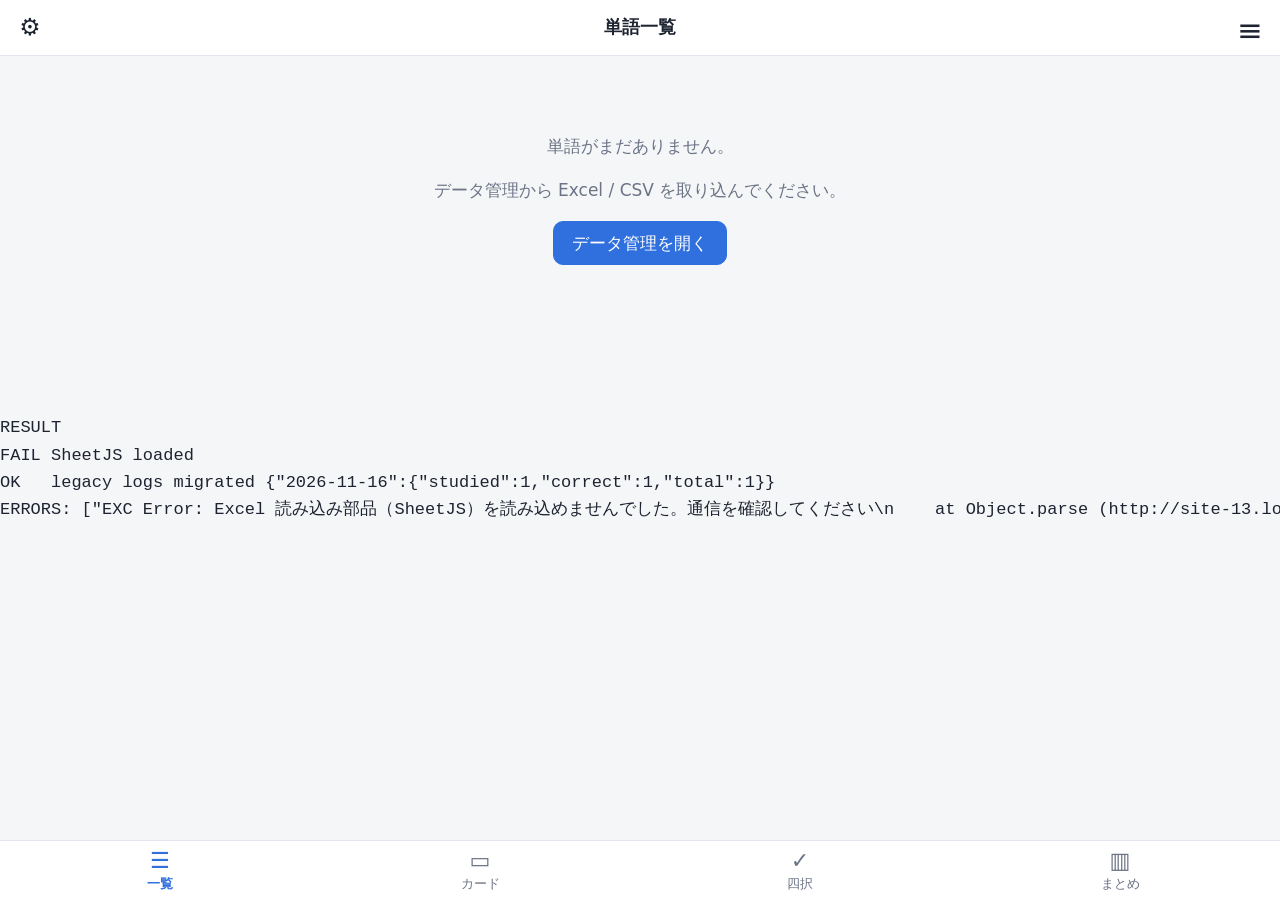
==== commit 65088fce: "記憶度4（覚えた）を復習に出さないようにする Co-Authored-By: Claude Opus 5.5 <noreply@anthropic.com>" ====
--- a/tests/app-test.html
+++ b/tests/app-test.html
@@ -198,6 +198,8 @@
   $('#view-summary [data-action="review"]').click();
   log('review → card', !$('#view-card').hidden && $('#view-card .progress-text').textContent.trim() === '1 ／ 1', $('#view-card .progress-text')?.textContent);
   Filter.preset({});
+  Store.setMemory('1', 4, { rated: true });
+  log('memory 4 not reviewed', Review.dueDay('1') === null && !Review.isDue('1'), String(Review.dueDay('1')));
   App.show('manage');
   log('manage renders', !!$('#reset-all'));
 } catch (e) { errs.push('EXC ' + e.stack); }
